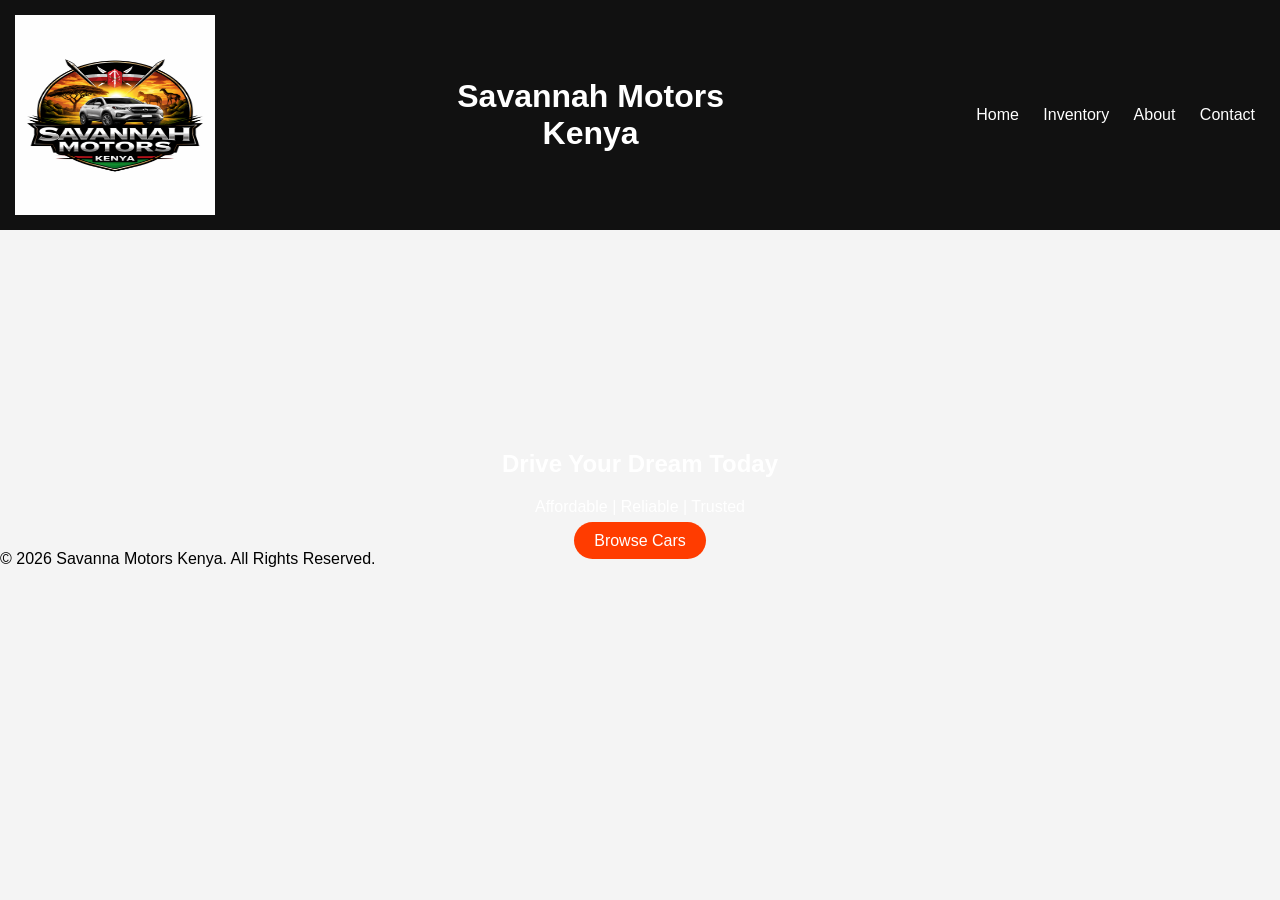
==== index.html @ 527b6ba2 "First commit" ====
<!DOCTYPE html>
<html>

<head>
    <title>AutoDrive Motors</title>
    <link rel="stylesheet" href="style.css">
</head>

<body>

    <header>
        <img src="logo.png" width="200" height="200">
        <h1 style="text-align: center;">Savannah Motors <br>Kenya</h1>
        <nav>
            <a href="index.html">Home</a>
            <a href="inventory.html">Inventory</a>
            <a href="about.html">About</a>
            <a href="contact.html">Contact</a>
        </nav>
    </header>
   
<footer>    <section class="hero">
        <h2>Drive Your Dream Today</h2>
        <p>Affordable | Reliable | Trusted</p>
        <a href="cars.html" class="btn">Browse Cars</a>
    </section>

© 2026 Savanna Motors Kenya. All Rights Reserved.
</footer>
</body>

</html>
---- style.css ----
body {
    margin: 0;
    font-family: Arial, sans-serif;
    background: #f4f4f4;
}

header {
    background: #111;
    color: white;
    padding: 15px;
    display: flex;
    justify-content: space-between;
    align-items: center;  
    text-align: center;
}

nav a {
    color: white;
    margin: 0 10px;
    text-decoration: none;
}

nav a:hover {
    color: #ff3c00;
}

.hero {
    background: url(car1.jpg')
    height: 90vh;
    color: white;
    text-align: center;
    padding-top: 200px;
}

.btn {
    background: #ff3c00;
    padding: 10px 20px;
    color: white;
    text-decoration: none;
    border-radius: 5px;border-radius: 20px;

}

.btn:hover {
    background: rgb(123, 181, 206);
}



.car-card {
    background: white;
    width: 300px;
    padding: 15px;
    border-radius: 8px;
    text-align: center;
}

.car-card img {
    width: 100%;
    border-radius: 8px;
}

.car-card:hover {
    transform: translateY(-5px);
    box-shadow: 0 10px 25px rgba(0,0,0,0.2);
    
}
.purchase-form {
    max-width: 700px;
    margin: 50px auto;
    padding: 30px;
    background: #ffffff;
    border-radius: 12px;
    box-shadow: 0 10px 30px rgba(0,0,0,0.1);
    font-family: Arial, sans-serif;
}

.purchase-form h2 {
    text-align: center;
    margin-bottom: 20px;
}

fieldset {
    border: 1px solid #ddd;
    padding: 20px;
    margin-bottom: 20px;
    border-radius: 8px;
}

legend {
    font-weight: bold;
    padding: 0 10px;
}

label {
    display: block;
    margin-top: 10px;
}

input, select, textarea {
    width: 100%;
    padding: 10px;
    margin-top: 5px;
    border-radius: 6px;
    border: 1px solid #ccc;
}

button {
    width: 100%;
    padding: 12px;
    background: #0d1b2a;
    color: white;
    border: none;
    border-radius: 8px;
    font-size: 16px;
    cursor: pointer;
    transition: 0.3s;
}

button:hover {
    background: #1b263b;
}
.cars{
    display: grid;
    grid-template-columns: 1fr 1fr 1fr;
    row-gap: 50px;
}

.about{
    display: flex;
    flex-direction: row;
    flex-wrap: wrap;
    row-gap: ;
}
.whoweare{
    width: 500px;
    align-items: center;
    text-align: center;
    border-color: black;
    border-width: 2px;
    border-radius: 30px;
    background-color: antiquewhite;
    margin-left: 400px;
    margin-right: 400px;
    margin-top: 20px;
    padding: 10px;
    
}
.whoweare:hover{
     transform: translateY(-5px);
    box-shadow: 0 10px 25px rgba(0,0,0,0.2);
}
.mission{
    background-color: aqua;
    padding-left: 30px;
    padding-right: 20px;
    border-radius: 30px;
    margin-left:20px ;
    margin-right: 50px;
    margin-top: 50px;
    margin-left: 70px;

}
.mission:hover{
     transform: translateY(-5px);
    box-shadow: 0 10px 25px rgba(0,0,0,0.2);
}
.push{
        background-color: aqua;
    padding-left: 30px;
    padding-right: 20px;
    border-radius: 30px;
    margin-left:20px ;
    margin-top: 50px;
    margin-right: 50px;

}

.push:hover{
     transform: translateY(-5px);
    box-shadow: 0 10px 25px rgba(0,0,0,0.2);
}

.offer{
        background-color: aqua;
    padding-left: 30px;
    padding-right: 20px;
    border-radius: 30px;
    margin-left:20px ;
    margin-top: 50px;

}
.offer:hover{
     transform: translateY(-5px);
    box-shadow: 0 10px 25px rgba(0,0,0,0.2);
}
.commitment{
    background-color: #ff3c00;
    border-radius: 30px;
    padding-left: 30px;
    padding-right: 30px;
    width: 500px;
    text-align: center;
    margin-top: 50px;
    margin-left: 370px;
    align-items: center;
    margin-bottom: 50px;
}
.commitment:hover{
     transform: translateY(-5px);
    box-shadow: 0 10px 25px rgba(0,0,0,0.2);
}
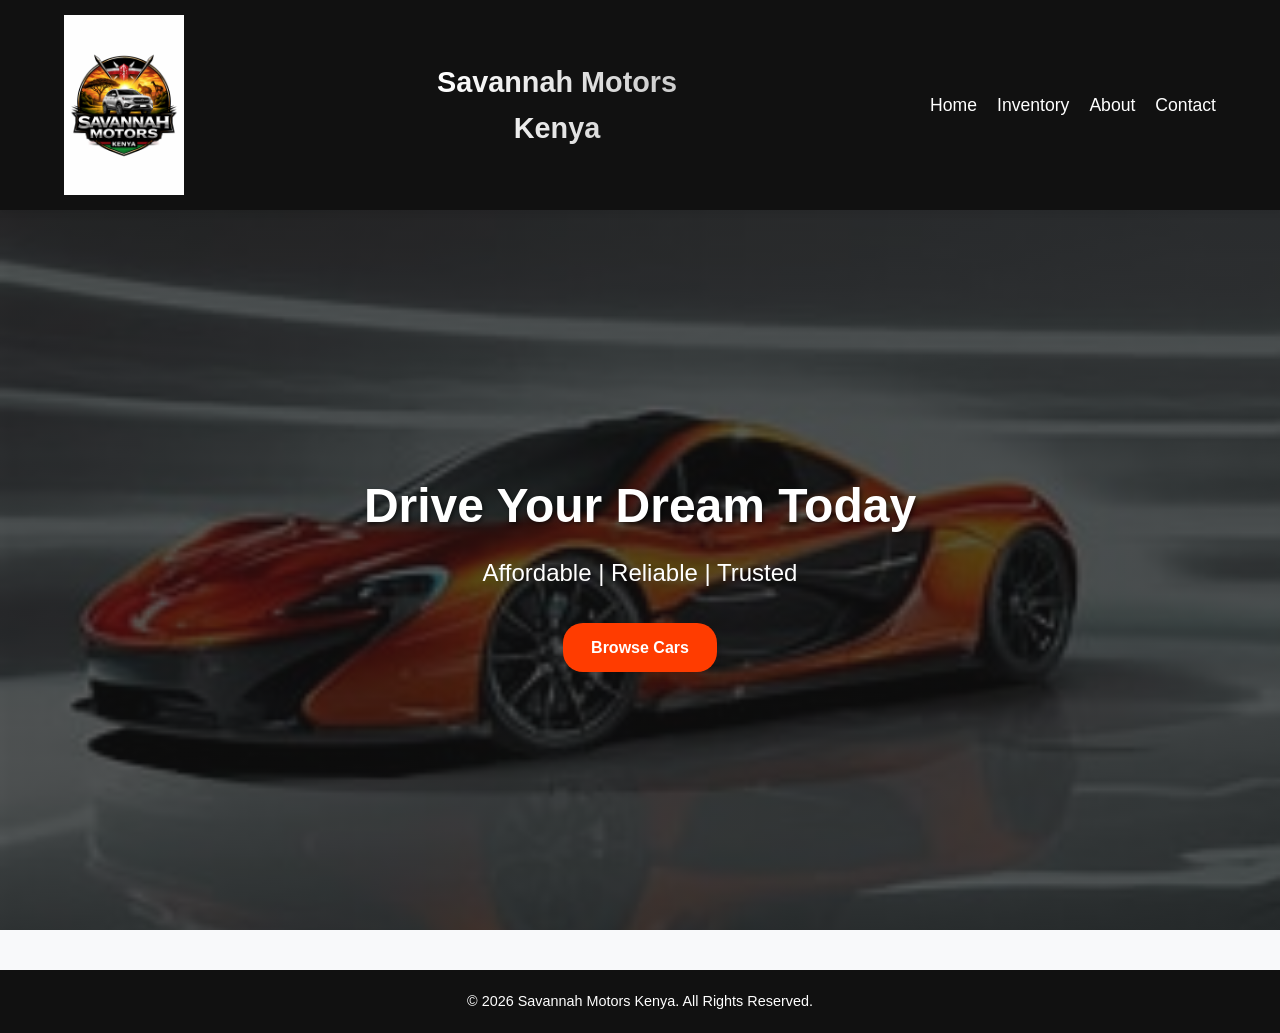
==== commit 8263b1b2: "refactor: modernize styling and unify layout structure across all pages with a consistent design sys" ====
--- a/index.html
+++ b/index.html
@@ -2,6 +2,8 @@
 <html>
 
 <head>
+    <meta charset="UTF-8">
+    <meta name="viewport" content="width=device-width, initial-scale=1.0">
     <title>AutoDrive Motors</title>
     <link rel="stylesheet" href="style.css">
 </head>
@@ -18,15 +20,16 @@
             <a href="contact.html">Contact</a>
         </nav>
     </header>
-   
-<footer>    <section class="hero">
-        <h2>Drive Your Dream Today</h2>
-        <p>Affordable | Reliable | Trusted</p>
-        <a href="cars.html" class="btn">Browse Cars</a>
-    </section>
-
-© 2026 Savanna Motors Kenya. All Rights Reserved.
-</footer>
+    <main>
+        <section class="hero">
+            <h2>Drive Your Dream Today</h2>
+            <p>Affordable | Reliable | Trusted</p>
+            <a href="cars.html" class="btn">Browse Cars</a>
+        </section>
+    </main>
+    <footer>
+        <p>&copy; 2026 Savannah Motors Kenya. All Rights Reserved.</p>
+    </footer>
 </body>
 
 </html>
--- a/style.css
+++ b/style.css
@@ -1,212 +1,590 @@
+/* --- CSS Variables & Design Tokens --- */
+:root {
+    --primary-color: #ff3c00;
+    --primary-hover: #e63600;
+    --secondary-color: #0d1b2a;
+    --secondary-hover: #1b263b;
+    --bg-light: #f8f9fa;
+    --bg-dark: #111111;
+    --text-main: #333333;
+    --text-muted: #666666;
+    --text-light: #ffffff;
+    --font-family: 'Inter', -apple-system, BlinkMacSystemFont, "Segoe UI", Roboto, Arial, sans-serif;
+    --border-radius-sm: 8px;
+    --border-radius-md: 12px;
+    --border-radius-lg: 20px;
+    --transition: 0.3s ease;
+    --shadow-sm: 0 4px 6px rgba(0, 0, 0, 0.05);
+    --shadow-md: 0 10px 25px rgba(0, 0, 0, 0.1);
+    --shadow-lg: 0 15px 35px rgba(0, 0, 0, 0.15);
+}
+
+/* --- Global Reset & Base Styles --- */
+* {
+    box-sizing: border-box;
+    margin: 0;
+    padding: 0;
+}
+
 body {
-    margin: 0;
-    font-family: Arial, sans-serif;
-    background: #f4f4f4;
-}
-
+    font-family: var(--font-family);
+    background-color: var(--bg-light);
+    color: var(--text-main);
+    line-height: 1.6;
+    display: flex;
+    flex-direction: column;
+    min-height: 100vh;
+}
+
+main {
+    flex: 1;
+    padding-bottom: 40px;
+}
+
+img {
+    max-width: 100%;
+    height: auto;
+}
+
+/* --- Header & Navigation --- */
 header {
-    background: #111;
-    color: white;
-    padding: 15px;
+    background-color: var(--bg-dark);
+    color: var(--text-light);
+    padding: 15px 5%;
     display: flex;
     justify-content: space-between;
-    align-items: center;  
-    text-align: center;
+    align-items: center;
+    box-shadow: var(--shadow-sm);
+    position: sticky;
+    top: 0;
+    z-index: 1000;
+    flex-wrap: wrap;
+}
+
+header img {
+    max-width: 120px; /* Scaled down slightly for better look */
+    height: auto;
+}
+
+header h1 {
+    font-size: 1.8rem;
+    margin: 0 15px;
+    background: linear-gradient(90deg, #fff, #ccc);
+    -webkit-background-clip: text;
+    -webkit-text-fill-color: transparent;
+}
+
+nav {
+    display: flex;
+    gap: 20px;
+    flex-wrap: wrap;
+    justify-content: center;
 }
 
 nav a {
-    color: white;
-    margin: 0 10px;
+    color: var(--text-light);
     text-decoration: none;
+    font-weight: 500;
+    font-size: 1.1rem;
+    transition: var(--transition);
+    position: relative;
+}
+
+nav a::after {
+    content: '';
+    position: absolute;
+    width: 0;
+    height: 2px;
+    bottom: -5px;
+    left: 0;
+    background-color: var(--primary-color);
+    transition: var(--transition);
 }
 
 nav a:hover {
-    color: #ff3c00;
-}
-
+    color: var(--primary-color);
+}
+
+nav a:hover::after {
+    width: 100%;
+}
+
+/* --- Footer --- */
+footer {
+    background-color: var(--bg-dark);
+    color: var(--text-light);
+    text-align: center;
+    padding: 20px;
+    margin-top: auto;
+    font-size: 0.9rem;
+}
+
+/* --- Typography & Buttons --- */
+h2 {
+    margin-bottom: 20px;
+    color: var(--secondary-color);
+}
+
+.btn {
+    display: inline-block;
+    background: var(--primary-color);
+    padding: 12px 28px;
+    color: var(--text-light);
+    text-decoration: none;
+    border-radius: var(--border-radius-lg);
+    font-weight: bold;
+    transition: var(--transition);
+    border: none;
+    cursor: pointer;
+    text-align: center;
+    box-shadow: var(--shadow-sm);
+}
+
+.btn:hover {
+    background: var(--primary-hover);
+    transform: translateY(-2px);
+    box-shadow: var(--shadow-md);
+}
+
+/* --- Hero Section --- */
 .hero {
-    background: url(car1.jpg')
-    height: 90vh;
-    color: white;
-    text-align: center;
-    padding-top: 200px;
-}
-
-.btn {
-    background: #ff3c00;
-    padding: 10px 20px;
-    color: white;
-    text-decoration: none;
-    border-radius: 5px;border-radius: 20px;
-
-}
-
-.btn:hover {
-    background: rgb(123, 181, 206);
-}
-
-
+    background: linear-gradient(rgba(17, 17, 17, 0.7), rgba(17, 17, 17, 0.7)), url('car1.jpg') center/cover no-repeat;
+    height: 80vh;
+    display: flex;
+    flex-direction: column;
+    justify-content: center;
+    align-items: center;
+    color: var(--text-light);
+    text-align: center;
+    padding: 20px;
+}
+
+.hero h2 {
+    color: var(--text-light);
+    font-size: 3rem;
+    margin-bottom: 10px;
+    text-shadow: 2px 2px 4px rgba(0,0,0,0.5);
+}
+
+.hero p {
+    font-size: 1.5rem;
+    margin-bottom: 30px;
+    font-weight: 300;
+}
+
+/* --- Car Grid (cars.html) --- */
+.cars {
+    display: grid;
+    grid-template-columns: repeat(auto-fit, minmax(280px, 1fr));
+    gap: 30px;
+    padding: 40px 5%;
+    max-width: 1400px;
+    margin: 0 auto;
+}
 
 .car-card {
-    background: white;
-    width: 300px;
+    background: var(--text-light);
     padding: 15px;
-    border-radius: 8px;
-    text-align: center;
+    border-radius: var(--border-radius-md);
+    text-align: center;
+    box-shadow: var(--shadow-sm);
+    transition: var(--transition);
+    display: flex;
+    flex-direction: column;
+    justify-content: center;
 }
 
 .car-card img {
     width: 100%;
-    border-radius: 8px;
+    height: 200px; /* Fixed height for uniformity */
+    object-fit: cover;
+    border-radius: var(--border-radius-sm);
+    margin-bottom: 15px;
 }
 
 .car-card:hover {
-    transform: translateY(-5px);
-    box-shadow: 0 10px 25px rgba(0,0,0,0.2);
-    
-}
+    transform: translateY(-8px);
+    box-shadow: var(--shadow-lg);
+}
+
+/* --- Purchase Form --- */
 .purchase-form {
-    max-width: 700px;
-    margin: 50px auto;
-    padding: 30px;
-    background: #ffffff;
-    border-radius: 12px;
-    box-shadow: 0 10px 30px rgba(0,0,0,0.1);
-    font-family: Arial, sans-serif;
+    max-width: 800px;
+    margin: 40px auto;
+    padding: 40px;
+    background: var(--text-light);
+    border-radius: var(--border-radius-md);
+    box-shadow: var(--shadow-md);
 }
 
 .purchase-form h2 {
     text-align: center;
-    margin-bottom: 20px;
+    margin-bottom: 30px;
+    font-size: 2rem;
 }
 
 fieldset {
-    border: 1px solid #ddd;
-    padding: 20px;
-    margin-bottom: 20px;
-    border-radius: 8px;
+    border: 1px solid #e0e0e0;
+    padding: 25px;
+    margin-bottom: 25px;
+    border-radius: var(--border-radius-sm);
+    background-color: #fafafa;
 }
 
 legend {
     font-weight: bold;
-    padding: 0 10px;
+    padding: 0 15px;
+    background: var(--text-light);
+    color: var(--primary-color);
+    border-radius: 4px;
+    border: 1px solid #e0e0e0;
 }
 
 label {
     display: block;
+    margin-top: 15px;
+    font-weight: 500;
+    color: var(--secondary-color);
+}
+
+input[type="text"], input[type="tel"], input[type="email"], input[type="number"], select, textarea {
+    width: 100%;
+    padding: 12px 15px;
+    margin-top: 8px;
+    border-radius: var(--border-radius-sm);
+    border: 1px solid #ccc;
+    font-family: var(--font-family);
+    transition: border-color var(--transition);
+}
+
+input:focus, select:focus, textarea:focus {
+    outline: none;
+    border-color: var(--primary-color);
+    box-shadow: 0 0 0 2px rgba(255, 60, 0, 0.1);
+}
+
+.purchase-form button {
+    width: 100%;
+    padding: 15px;
+    background: var(--secondary-color);
+    color: var(--text-light);
+    border: none;
+    border-radius: var(--border-radius-sm);
+    font-size: 1.1rem;
+    font-weight: bold;
+    cursor: pointer;
+    transition: var(--transition);
     margin-top: 10px;
 }
 
-input, select, textarea {
+.purchase-form button:hover {
+    background: var(--secondary-hover);
+    transform: translateY(-2px);
+    box-shadow: var(--shadow-md);
+}
+
+/* --- About Page --- */
+.about {
+    max-width: 1200px;
+    margin: 40px auto;
+    padding: 0 5%;
+    display: grid;
+    grid-template-columns: 1fr 1fr;
+    gap: 30px;
+    align-items: start;
+}
+
+.about > div {
+    padding: 30px;
+    border-radius: var(--border-radius-lg);
+    box-shadow: var(--shadow-md);
+    transition: var(--transition);
+    color: var(--text-main);
+    display: flex;
+    flex-direction: column;
+    justify-content: center;
+}
+
+.about > div:hover {
+    transform: translateY(-5px);
+    box-shadow: var(--shadow-lg);
+}
+
+.about h2 {
+    margin-bottom: 15px;
+}
+
+/* About Specific Cards */
+.whoweare {
+    grid-column: 1 / -1; /* spans full width */
+    background: linear-gradient(135deg, #fdfbfb 0%, #ebedee 100%);
+    text-align: center;
+    border: 2px solid #eaeaea;
+}
+
+.mission {
+    background: linear-gradient(135deg, #e0c3fc 0%, #8ec5fc 100%);
+}
+
+.push {
+    background: linear-gradient(135deg, #f6d365 0%, #fda085 100%);
+}
+
+.offer {
+    background: linear-gradient(135deg, #84fab0 0%, #8fd3f4 100%);
+}
+
+.commitment {
+    grid-column: 1 / -1;
+    background: var(--primary-color);
+    color: var(--text-light);
+    text-align: center;
+}
+
+.commitment h2 {
+    color: var(--text-light);
+}
+
+.about ul {
+    list-style-position: inside;
+    margin-left: 10px;
+    margin-bottom: 15px;
+}
+
+.about li {
+    margin-bottom: 5px;
+}
+
+/* --- Inventory Page --- */
+.title {
+    text-align: center;
+    margin: 40px 0 20px;
+    font-size: 2.5rem;
+}
+
+.buy {
+    text-align: right;
+    margin: 20px 5%;
+}
+
+.buy button {
+    background: var(--primary-color);
+    color: white;
+    padding: 10px 20px;
+    border: none;
+    border-radius: var(--border-radius-sm);
+    font-weight: bold;
+    cursor: pointer;
+    transition: var(--transition);
+}
+
+.buy button:hover {
+    background: var(--primary-hover);
+    transform: translateY(-2px);
+}
+
+.table-container {
+    overflow-x: auto;
+    margin: 0 5%;
+    background: var(--text-light);
+    border-radius: var(--border-radius-md);
+    box-shadow: var(--shadow-md);
+}
+
+table {
     width: 100%;
-    padding: 10px;
-    margin-top: 5px;
-    border-radius: 6px;
-    border: 1px solid #ccc;
-}
-
-button {
-    width: 100%;
-    padding: 12px;
-    background: #0d1b2a;
-    color: white;
-    border: none;
-    border-radius: 8px;
-    font-size: 16px;
-    cursor: pointer;
-    transition: 0.3s;
-}
-
-button:hover {
-    background: #1b263b;
-}
-.cars{
-    display: grid;
-    grid-template-columns: 1fr 1fr 1fr;
-    row-gap: 50px;
-}
-
-.about{
-    display: flex;
-    flex-direction: row;
-    flex-wrap: wrap;
-    row-gap: ;
-}
-.whoweare{
-    width: 500px;
-    align-items: center;
-    text-align: center;
-    border-color: black;
-    border-width: 2px;
-    border-radius: 30px;
-    background-color: antiquewhite;
-    margin-left: 400px;
-    margin-right: 400px;
-    margin-top: 20px;
-    padding: 10px;
-    
-}
-.whoweare:hover{
-     transform: translateY(-5px);
-    box-shadow: 0 10px 25px rgba(0,0,0,0.2);
-}
-.mission{
-    background-color: aqua;
-    padding-left: 30px;
-    padding-right: 20px;
-    border-radius: 30px;
-    margin-left:20px ;
-    margin-right: 50px;
-    margin-top: 50px;
-    margin-left: 70px;
-
-}
-.mission:hover{
-     transform: translateY(-5px);
-    box-shadow: 0 10px 25px rgba(0,0,0,0.2);
-}
-.push{
-        background-color: aqua;
-    padding-left: 30px;
-    padding-right: 20px;
-    border-radius: 30px;
-    margin-left:20px ;
-    margin-top: 50px;
-    margin-right: 50px;
-
-}
-
-.push:hover{
-     transform: translateY(-5px);
-    box-shadow: 0 10px 25px rgba(0,0,0,0.2);
-}
-
-.offer{
-        background-color: aqua;
-    padding-left: 30px;
-    padding-right: 20px;
-    border-radius: 30px;
-    margin-left:20px ;
-    margin-top: 50px;
-
-}
-.offer:hover{
-     transform: translateY(-5px);
-    box-shadow: 0 10px 25px rgba(0,0,0,0.2);
-}
-.commitment{
-    background-color: #ff3c00;
-    border-radius: 30px;
-    padding-left: 30px;
-    padding-right: 30px;
-    width: 500px;
-    text-align: center;
-    margin-top: 50px;
-    margin-left: 370px;
-    align-items: center;
-    margin-bottom: 50px;
-}
-.commitment:hover{
-     transform: translateY(-5px);
-    box-shadow: 0 10px 25px rgba(0,0,0,0.2);
+    border-collapse: collapse;
+    min-width: 800px; /* Ensures table doesn't squish too much on mobile */
+}
+
+thead {
+    background: var(--secondary-color);
+    color: var(--text-light);
+}
+
+th, td {
+    padding: 15px 20px;
+    text-align: left;
+    border-bottom: 1px solid #eee;
+}
+
+th {
+    font-weight: 600;
+    text-transform: uppercase;
+    font-size: 0.9rem;
+    letter-spacing: 0.5px;
+}
+
+tbody tr {
+    transition: var(--transition);
+}
+
+tbody tr:nth-child(even) {
+    background: #fcfcfc;
+}
+
+tbody tr:hover {
+    background: #f0f7ff;
+}
+
+/* --- Media Queries (Responsiveness) --- */
+
+/* Tablets and medium screens */
+@media (max-width: 992px) {
+    .about {
+        grid-template-columns: 1fr;
+        padding: 0 20px;
+    }
+    
+    .hero h2 {
+        font-size: 2.5rem;
+    }
+
+    .hero p {
+        font-size: 1.3rem;
+    }
+
+    .cars {
+        gap: 20px;
+        padding: 30px 20px;
+    }
+}
+
+/* Mobile Devices */
+@media (max-width: 768px) {
+    header {
+        flex-direction: column;
+        gap: 15px;
+        padding: 20px 5%;
+        text-align: center;
+    }
+
+    header h1 {
+        font-size: 1.5rem;
+        margin-top: 10px;
+    }
+
+    nav {
+        width: 100%;
+        justify-content: center;
+        gap: 15px;
+    }
+
+    .hero {
+        height: 60vh;
+        padding: 20px 10px;
+    }
+
+    .hero h2 {
+        font-size: 2rem;
+    }
+
+    .hero p {
+        font-size: 1.1rem;
+        margin-bottom: 20px;
+    }
+
+    .btn {
+        padding: 10px 20px;
+        font-size: 0.95rem;
+    }
+
+    .purchase-form {
+        margin: 20px 15px;
+        padding: 25px 15px;
+    }
+    
+    .purchase-form h2 {
+        font-size: 1.6rem;
+        margin-bottom: 20px;
+    }
+
+    fieldset {
+        padding: 15px 10px;
+        margin-bottom: 15px;
+    }
+
+    .title {
+        font-size: 1.8rem;
+        margin: 30px 0 15px;
+    }
+
+    .buy {
+        text-align: center;
+        margin-bottom: 20px;
+    }
+
+    th, td {
+        padding: 10px 12px;
+        font-size: 0.85rem;
+    }
+
+    .car-card img {
+        height: 180px;
+    }
+    
+    .about > div {
+        padding: 20px 15px;
+    }
+}
+
+/* Small Mobile Devices */
+@media (max-width: 480px) {
+    header img {
+        max-width: 100px;
+    }
+
+    header h1 {
+        font-size: 1.3rem;
+    }
+
+    nav {
+        flex-direction: column;
+        align-items: center;
+        gap: 12px;
+    }
+
+    nav a {
+        font-size: 1rem;
+        padding: 5px 0;
+    }
+    
+    .hero {
+        height: 50vh;
+    }
+
+    .hero h2 {
+        font-size: 1.6rem;
+    }
+    
+    .hero p {
+        font-size: 1rem;
+    }
+
+    .cars {
+        grid-template-columns: 1fr;
+        padding: 20px 15px;
+    }
+
+    .car-card img {
+        height: 220px; /* Make it taller since it takes full width */
+    }
+
+    .title {
+        font-size: 1.5rem;
+    }
+    
+    .purchase-form {
+        padding: 20px 10px;
+    }
+
+    .purchase-form button {
+        padding: 12px;
+        font-size: 1rem;
+    }
+    
+    footer {
+        padding: 15px 10px;
+        font-size: 0.8rem;
+    }
 }
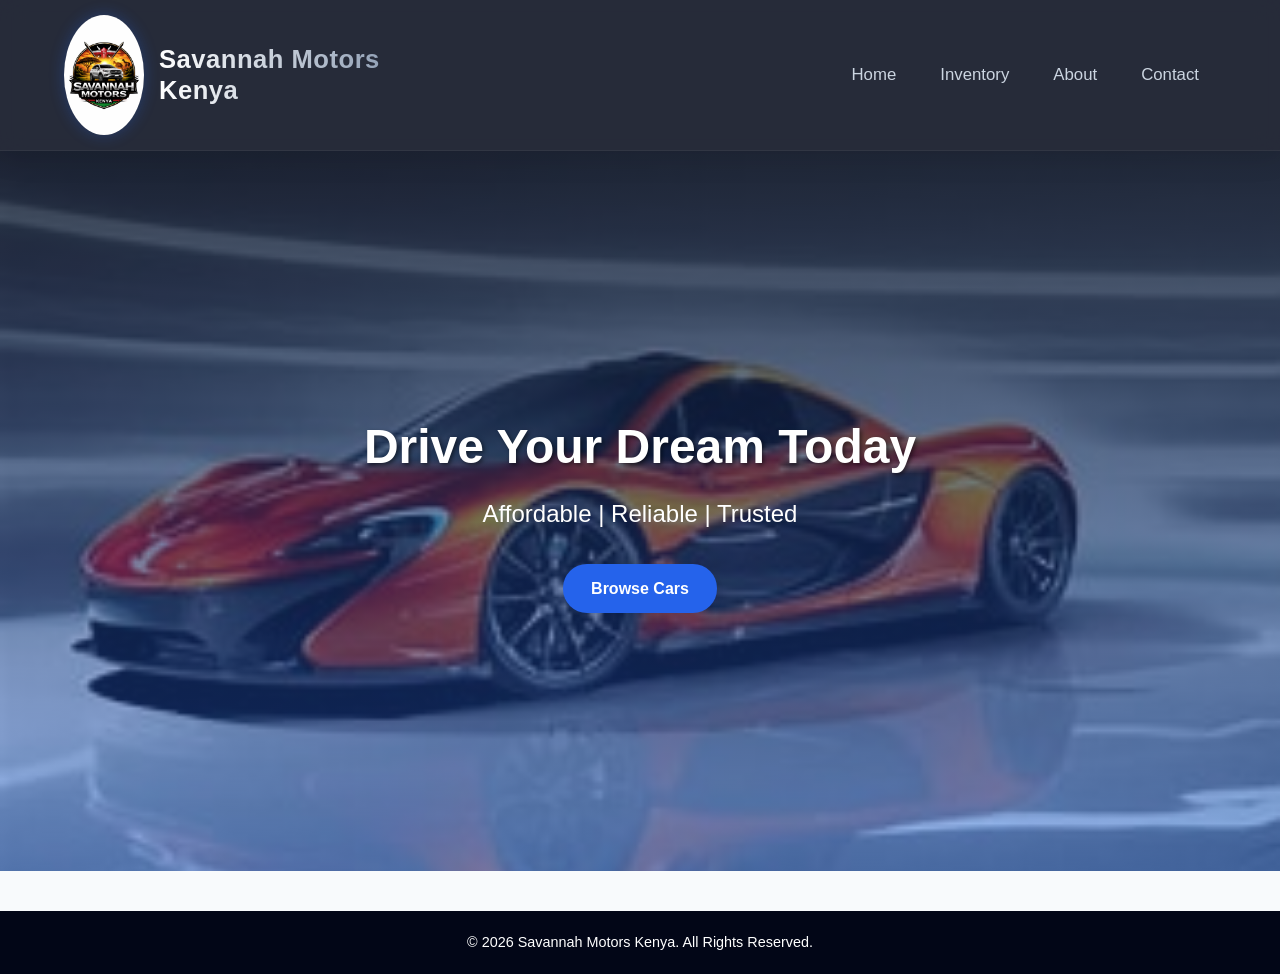
==== commit 495fc2fa: "refactor: modernize UI with redesigned glassmorphism navigation, updated color palette, and consiste" ====
--- a/index.html
+++ b/index.html
@@ -11,8 +11,8 @@
 <body>
 
     <header>
-        <img src="logo.png" width="200" height="200">
-        <h1 style="text-align: center;">Savannah Motors <br>Kenya</h1>
+        <img src="logo.png" width="200" height="200" alt="Savannah Motors Logo">
+        <h1>Savannah Motors <br>Kenya</h1>
         <nav>
             <a href="index.html">Home</a>
             <a href="inventory.html">Inventory</a>
--- a/style.css
+++ b/style.css
@@ -1,22 +1,23 @@
 /* --- CSS Variables & Design Tokens --- */
 :root {
-    --primary-color: #ff3c00;
-    --primary-hover: #e63600;
-    --secondary-color: #0d1b2a;
-    --secondary-hover: #1b263b;
-    --bg-light: #f8f9fa;
-    --bg-dark: #111111;
-    --text-main: #333333;
-    --text-muted: #666666;
+    --primary-color: #2563eb; /* Vibrant royal blue */
+    --primary-hover: #1d4ed8;
+    --secondary-color: #0f172a; /* Sleek midnight blue/charcoal */
+    --secondary-hover: #1e293b;
+    --accent-color: #38bdf8; /* Bright sky blue for accents */
+    --bg-light: #f8fafc; /* Very soft, cool white */
+    --bg-dark: #020617; /* Deepest blue/black */
+    --text-main: #0f172a;
+    --text-muted: #64748b;
     --text-light: #ffffff;
-    --font-family: 'Inter', -apple-system, BlinkMacSystemFont, "Segoe UI", Roboto, Arial, sans-serif;
-    --border-radius-sm: 8px;
-    --border-radius-md: 12px;
-    --border-radius-lg: 20px;
-    --transition: 0.3s ease;
-    --shadow-sm: 0 4px 6px rgba(0, 0, 0, 0.05);
-    --shadow-md: 0 10px 25px rgba(0, 0, 0, 0.1);
-    --shadow-lg: 0 15px 35px rgba(0, 0, 0, 0.15);
+    --font-family: 'Outfit', 'Inter', -apple-system, BlinkMacSystemFont, "Segoe UI", Roboto, sans-serif;
+    --border-radius-sm: 10px;
+    --border-radius-md: 16px;
+    --border-radius-lg: 24px;
+    --transition: 0.4s cubic-bezier(0.16, 1, 0.3, 1);
+    --shadow-sm: 0 4px 10px rgba(0, 0, 0, 0.05);
+    --shadow-md: 0 10px 30px rgba(37, 99, 235, 0.1);
+    --shadow-lg: 0 20px 40px rgba(37, 99, 235, 0.15);
 }
 
 /* --- Global Reset & Base Styles --- */
@@ -48,65 +49,63 @@
 
 /* --- Header & Navigation --- */
 header {
-    background-color: var(--bg-dark);
+    background-color: rgba(2, 6, 23, 0.85); /* Translucent dark background */
+    backdrop-filter: blur(12px); /* Premium glassmorphism effect */
+    -webkit-backdrop-filter: blur(12px);
     color: var(--text-light);
     padding: 15px 5%;
     display: flex;
-    justify-content: space-between;
     align-items: center;
-    box-shadow: var(--shadow-sm);
+    box-shadow: 0 4px 30px rgba(0, 0, 0, 0.1);
     position: sticky;
     top: 0;
     z-index: 1000;
-    flex-wrap: wrap;
+    border-bottom: 1px solid rgba(255, 255, 255, 0.05);
 }
 
 header img {
-    max-width: 120px; /* Scaled down slightly for better look */
+    max-width: 80px; /* More appropriate size for a sleek navbar */
     height: auto;
+    margin-right: 15px;
+    border-radius: 50%; /* Optional: if logo looks good rounded */
+    box-shadow: 0 0 15px rgba(37, 99, 235, 0.3);
 }
 
 header h1 {
-    font-size: 1.8rem;
-    margin: 0 15px;
-    background: linear-gradient(90deg, #fff, #ccc);
+    font-size: 1.6rem;
+    margin: 0;
+    line-height: 1.2;
+    text-align: left !important; /* Overrides inline style */
+    background: linear-gradient(90deg, #ffffff, #94a3b8);
     -webkit-background-clip: text;
     -webkit-text-fill-color: transparent;
+    letter-spacing: 0.5px;
 }
 
 nav {
+    margin-left: auto; /* Pushes navigation to the far right */
     display: flex;
-    gap: 20px;
-    flex-wrap: wrap;
-    justify-content: center;
+    gap: 10px;
+    align-items: center;
 }
 
 nav a {
-    color: var(--text-light);
+    color: #cbd5e1;
     text-decoration: none;
     font-weight: 500;
-    font-size: 1.1rem;
-    transition: var(--transition);
-    position: relative;
-}
-
-nav a::after {
-    content: '';
-    position: absolute;
-    width: 0;
-    height: 2px;
-    bottom: -5px;
-    left: 0;
-    background-color: var(--primary-color);
-    transition: var(--transition);
+    font-size: 1.05rem;
+    padding: 8px 16px;
+    border-radius: 20px;
+    transition: all 0.3s ease;
+    border: 1px solid transparent;
 }
 
 nav a:hover {
-    color: var(--primary-color);
-}
-
-nav a:hover::after {
-    width: 100%;
+    color: #ffffff;
+    background-color: rgba(37, 99, 235, 0.2);
+    border: 1px solid rgba(37, 99, 235, 0.5);
+    box-shadow: 0 0 10px rgba(37, 99, 235, 0.2);
+    transform: translateY(-2px);
 }
 
 /* --- Footer --- */
@@ -142,13 +141,13 @@
 
 .btn:hover {
     background: var(--primary-hover);
-    transform: translateY(-2px);
-    box-shadow: var(--shadow-md);
+    transform: translateY(-3px);
+    box-shadow: 0 10px 25px rgba(37, 99, 235, 0.4); /* Glowing blue shadow */
 }
 
 /* --- Hero Section --- */
 .hero {
-    background: linear-gradient(rgba(17, 17, 17, 0.7), rgba(17, 17, 17, 0.7)), url('car1.jpg') center/cover no-repeat;
+    background: linear-gradient(rgba(15, 23, 42, 0.8), rgba(37, 99, 235, 0.4)), url('car1.jpg') center/cover no-repeat;
     height: 80vh;
     display: flex;
     flex-direction: column;
@@ -289,9 +288,9 @@
     margin: 40px auto;
     padding: 0 5%;
     display: grid;
-    grid-template-columns: 1fr 1fr;
+    grid-template-columns: repeat(3, 1fr);
     gap: 30px;
-    align-items: start;
+    align-items: stretch;
 }
 
 .about > div {
@@ -316,33 +315,51 @@
 
 /* About Specific Cards */
 .whoweare {
-    grid-column: 1 / -1; /* spans full width */
+    grid-column: 1 / -1;
     background: linear-gradient(135deg, #fdfbfb 0%, #ebedee 100%);
     text-align: center;
     border: 2px solid #eaeaea;
+    color: var(--text-main);
 }
 
 .mission {
     background: linear-gradient(135deg, #e0c3fc 0%, #8ec5fc 100%);
+    color: #1a1a1a;
+}
+
+.mission h2 {
+    color: #111;
 }
 
 .push {
     background: linear-gradient(135deg, #f6d365 0%, #fda085 100%);
+    color: #1a1a1a;
+}
+
+.push h2 {
+    color: #111;
 }
 
 .offer {
     background: linear-gradient(135deg, #84fab0 0%, #8fd3f4 100%);
+    color: #1a1a1a;
+    border: none;
+}
+
+.offer h2 {
+    color: #111;
 }
 
 .commitment {
     grid-column: 1 / -1;
-    background: var(--primary-color);
-    color: var(--text-light);
-    text-align: center;
+    background: linear-gradient(135deg, #ff4b1f 0%, #ff9068 100%); /* Vibrant fiery orange/red */
+    color: white;
+    text-align: center;
+    border: none;
 }
 
 .commitment h2 {
-    color: var(--text-light);
+    color: white;
 }
 
 .about ul {
@@ -454,20 +471,32 @@
 @media (max-width: 768px) {
     header {
         flex-direction: column;
+        padding: 15px 5%;
+        text-align: center;
         gap: 15px;
-        padding: 20px 5%;
-        text-align: center;
+    }
+    
+    header img {
+        margin-right: 0;
+        margin-bottom: 5px;
     }
 
     header h1 {
-        font-size: 1.5rem;
-        margin-top: 10px;
+        text-align: center !important;
+        font-size: 1.6rem;
     }
 
     nav {
+        margin-left: 0;
         width: 100%;
         justify-content: center;
-        gap: 15px;
+        gap: 8px;
+        flex-wrap: wrap;
+    }
+    
+    nav a {
+        font-size: 0.95rem;
+        padding: 6px 12px;
     }
 
     .hero {
@@ -530,23 +559,26 @@
 
 /* Small Mobile Devices */
 @media (max-width: 480px) {
+    header {
+        padding: 15px 10px;
+    }
+    
     header img {
-        max-width: 100px;
+        max-width: 70px;
     }
 
     header h1 {
-        font-size: 1.3rem;
+        font-size: 1.4rem;
     }
 
     nav {
-        flex-direction: column;
-        align-items: center;
-        gap: 12px;
+        gap: 6px;
     }
 
     nav a {
-        font-size: 1rem;
-        padding: 5px 0;
+        font-size: 0.9rem;
+        padding: 5px 10px;
+        border-radius: 12px;
     }
     
     .hero {
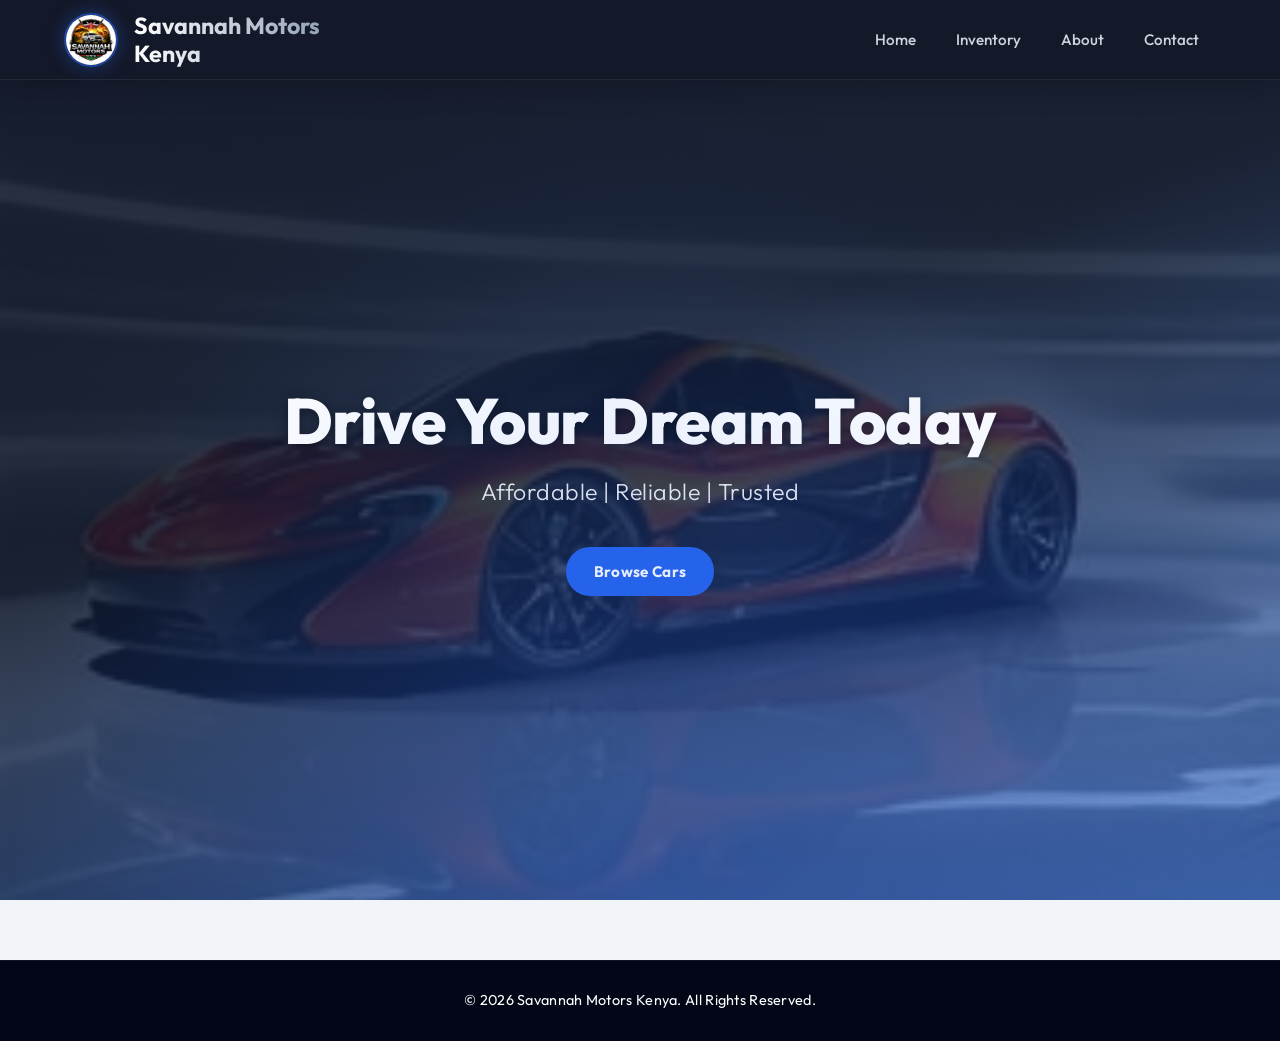
==== commit 6a298923: "refactor: modernize styling with updated CSS variables, glassmorphism, and responsive design updates" ====
--- a/index.html
+++ b/index.html
@@ -1,10 +1,13 @@
 <!DOCTYPE html>
-<html>
+<html lang="en">
 
 <head>
     <meta charset="UTF-8">
     <meta name="viewport" content="width=device-width, initial-scale=1.0">
-    <title>AutoDrive Motors</title>
+    <title>Savannah Motors</title>
+    <link rel="preconnect" href="https://fonts.googleapis.com">
+    <link rel="preconnect" href="https://fonts.gstatic.com" crossorigin>
+    <link rel="stylesheet" href="https://fonts.googleapis.com/css2?family=Outfit:wght@300;400;500;600;700;800&display=swap">
     <link rel="stylesheet" href="style.css">
 </head>
 
--- a/style.css
+++ b/style.css
@@ -1,622 +1,796 @@
-/* --- CSS Variables & Design Tokens --- */
+/* ============================================
+   CSS VARIABLES & DESIGN TOKENS
+   ============================================ */
 :root {
-    --primary-color: #2563eb; /* Vibrant royal blue */
-    --primary-hover: #1d4ed8;
-    --secondary-color: #0f172a; /* Sleek midnight blue/charcoal */
-    --secondary-hover: #1e293b;
-    --accent-color: #38bdf8; /* Bright sky blue for accents */
-    --bg-light: #f8fafc; /* Very soft, cool white */
-    --bg-dark: #020617; /* Deepest blue/black */
-    --text-main: #0f172a;
-    --text-muted: #64748b;
-    --text-light: #ffffff;
-    --font-family: 'Outfit', 'Inter', -apple-system, BlinkMacSystemFont, "Segoe UI", Roboto, sans-serif;
-    --border-radius-sm: 10px;
-    --border-radius-md: 16px;
-    --border-radius-lg: 24px;
-    --transition: 0.4s cubic-bezier(0.16, 1, 0.3, 1);
-    --shadow-sm: 0 4px 10px rgba(0, 0, 0, 0.05);
-    --shadow-md: 0 10px 30px rgba(37, 99, 235, 0.1);
-    --shadow-lg: 0 20px 40px rgba(37, 99, 235, 0.15);
-}
-
-/* --- Global Reset & Base Styles --- */
-* {
-    box-sizing: border-box;
-    margin: 0;
-    padding: 0;
-}
+    --primary:        #2563eb;
+    --primary-hover:  #1d4ed8;
+    --primary-glow:   rgba(37, 99, 235, 0.35);
+    --secondary:      #0f172a;
+    --secondary-hover:#1e293b;
+    --accent:         #38bdf8;
+    --accent-warm:    #f59e0b;
+    --bg-light:       #f1f5f9;
+    --bg-dark:        #020617;
+    --bg-card:        #ffffff;
+    --text-main:      #0f172a;
+    --text-muted:     #64748b;
+    --text-light:     #ffffff;
+    --font:           'Outfit', 'Inter', -apple-system, BlinkMacSystemFont, 'Segoe UI', sans-serif;
+    --radius-sm:      10px;
+    --radius-md:      16px;
+    --radius-lg:      24px;
+    --radius-xl:      36px;
+    --ease:           0.4s cubic-bezier(0.16, 1, 0.3, 1);
+    --shadow-sm:      0 4px 12px rgba(0,0,0,0.06);
+    --shadow-md:      0 10px 30px rgba(37,99,235,0.12);
+    --shadow-lg:      0 24px 48px rgba(37,99,235,0.18);
+    --header-h:       80px;
+}
+
+/* ============================================
+   RESET & BASE
+   ============================================ */
+*, *::before, *::after { box-sizing: border-box; margin: 0; padding: 0; }
+
+html { scroll-behavior: smooth; }
 
 body {
-    font-family: var(--font-family);
-    background-color: var(--bg-light);
+    font-family: var(--font);
+    background: var(--bg-light);
     color: var(--text-main);
-    line-height: 1.6;
+    line-height: 1.65;
     display: flex;
     flex-direction: column;
     min-height: 100vh;
 }
 
-main {
-    flex: 1;
-    padding-bottom: 40px;
-}
-
-img {
-    max-width: 100%;
-    height: auto;
-}
-
-/* --- Header & Navigation --- */
+img { max-width: 100%; height: auto; display: block; }
+
+main { flex: 1; padding-bottom: 60px; }
+
+/* ============================================
+   GOOGLE FONTS IMPORT
+   ============================================ */
+@import url('https://fonts.googleapis.com/css2?family=Outfit:wght@300;400;500;600;700;800&display=swap');
+
+/* ============================================
+   HEADER & NAVIGATION
+   ============================================ */
 header {
-    background-color: rgba(2, 6, 23, 0.85); /* Translucent dark background */
-    backdrop-filter: blur(12px); /* Premium glassmorphism effect */
-    -webkit-backdrop-filter: blur(12px);
+    background: rgba(2, 6, 23, 0.92);
+    backdrop-filter: blur(16px);
+    -webkit-backdrop-filter: blur(16px);
     color: var(--text-light);
-    padding: 15px 5%;
+    padding: 0 5%;
+    height: var(--header-h);
     display: flex;
     align-items: center;
-    box-shadow: 0 4px 30px rgba(0, 0, 0, 0.1);
+    gap: 16px;
     position: sticky;
     top: 0;
     z-index: 1000;
-    border-bottom: 1px solid rgba(255, 255, 255, 0.05);
+    border-bottom: 1px solid rgba(255,255,255,0.07);
+    box-shadow: 0 4px 30px rgba(0,0,0,0.25);
 }
 
 header img {
-    max-width: 80px; /* More appropriate size for a sleek navbar */
-    height: auto;
-    margin-right: 15px;
-    border-radius: 50%; /* Optional: if logo looks good rounded */
-    box-shadow: 0 0 15px rgba(37, 99, 235, 0.3);
+    width: 54px;
+    height: 54px;
+    object-fit: cover;
+    border-radius: 50%;
+    border: 2px solid rgba(37,99,235,0.6);
+    box-shadow: 0 0 18px var(--primary-glow);
+    flex-shrink: 0;
 }
 
 header h1 {
-    font-size: 1.6rem;
-    margin: 0;
+    font-size: 1.45rem;
+    font-weight: 700;
     line-height: 1.2;
-    text-align: left !important; /* Overrides inline style */
-    background: linear-gradient(90deg, #ffffff, #94a3b8);
+    background: linear-gradient(90deg, #fff 0%, #94a3b8 100%);
     -webkit-background-clip: text;
     -webkit-text-fill-color: transparent;
-    letter-spacing: 0.5px;
+    background-clip: text;
+    white-space: nowrap;
+}
+
+/* Hamburger toggle (hidden by default) */
+.nav-toggle {
+    display: none;
+    flex-direction: column;
+    gap: 5px;
+    background: none;
+    border: none;
+    cursor: pointer;
+    padding: 6px;
+    margin-left: auto;
+}
+.nav-toggle span {
+    display: block;
+    width: 26px;
+    height: 2.5px;
+    background: #fff;
+    border-radius: 2px;
+    transition: var(--ease);
 }
 
 nav {
-    margin-left: auto; /* Pushes navigation to the far right */
-    display: flex;
-    gap: 10px;
+    margin-left: auto;
+    display: flex;
     align-items: center;
+    gap: 6px;
 }
 
 nav a {
     color: #cbd5e1;
     text-decoration: none;
     font-weight: 500;
-    font-size: 1.05rem;
+    font-size: 0.95rem;
     padding: 8px 16px;
     border-radius: 20px;
     transition: all 0.3s ease;
     border: 1px solid transparent;
-}
-
-nav a:hover {
-    color: #ffffff;
-    background-color: rgba(37, 99, 235, 0.2);
-    border: 1px solid rgba(37, 99, 235, 0.5);
-    box-shadow: 0 0 10px rgba(37, 99, 235, 0.2);
+    white-space: nowrap;
+}
+
+nav a:hover, nav a.active {
+    color: #fff;
+    background: rgba(37,99,235,0.22);
+    border-color: rgba(37,99,235,0.5);
+    box-shadow: 0 0 12px var(--primary-glow);
     transform: translateY(-2px);
 }
 
-/* --- Footer --- */
+/* ============================================
+   FOOTER
+   ============================================ */
 footer {
-    background-color: var(--bg-dark);
+    background: var(--bg-dark);
     color: var(--text-light);
     text-align: center;
-    padding: 20px;
-    margin-top: auto;
+    padding: 28px 20px;
     font-size: 0.9rem;
-}
-
-/* --- Typography & Buttons --- */
-h2 {
-    margin-bottom: 20px;
-    color: var(--secondary-color);
-}
+    letter-spacing: 0.3px;
+    border-top: 1px solid rgba(255,255,255,0.05);
+}
+
+/* ============================================
+   TYPOGRAPHY & BUTTONS
+   ============================================ */
+h2 { margin-bottom: 20px; color: var(--secondary); }
 
 .btn {
     display: inline-block;
-    background: var(--primary-color);
+    background: var(--primary);
     padding: 12px 28px;
     color: var(--text-light);
     text-decoration: none;
-    border-radius: var(--border-radius-lg);
-    font-weight: bold;
-    transition: var(--transition);
+    border-radius: var(--radius-lg);
+    font-weight: 700;
+    font-size: 0.95rem;
+    transition: var(--ease);
     border: none;
     cursor: pointer;
     text-align: center;
     box-shadow: var(--shadow-sm);
+    letter-spacing: 0.3px;
 }
 
 .btn:hover {
     background: var(--primary-hover);
     transform: translateY(-3px);
-    box-shadow: 0 10px 25px rgba(37, 99, 235, 0.4); /* Glowing blue shadow */
-}
-
-/* --- Hero Section --- */
+    box-shadow: 0 12px 28px var(--primary-glow);
+}
+
+/* ============================================
+   HERO SECTION (index.html)
+   ============================================ */
 .hero {
-    background: linear-gradient(rgba(15, 23, 42, 0.8), rgba(37, 99, 235, 0.4)), url('car1.jpg') center/cover no-repeat;
-    height: 80vh;
+    background:
+        linear-gradient(160deg, rgba(15,23,42,0.88) 40%, rgba(37,99,235,0.5) 100%),
+        url('car1.jpg') center / cover no-repeat;
+    min-height: calc(100vh - var(--header-h));
     display: flex;
     flex-direction: column;
     justify-content: center;
     align-items: center;
     color: var(--text-light);
     text-align: center;
-    padding: 20px;
+    padding: 40px 5%;
+    position: relative;
+    overflow: hidden;
+}
+
+.hero::after {
+    content: '';
+    position: absolute;
+    inset: 0;
+    background: radial-gradient(ellipse at center bottom, rgba(37,99,235,0.2) 0%, transparent 70%);
+    pointer-events: none;
 }
 
 .hero h2 {
     color: var(--text-light);
-    font-size: 3rem;
-    margin-bottom: 10px;
-    text-shadow: 2px 2px 4px rgba(0,0,0,0.5);
+    font-size: clamp(2rem, 6vw, 4rem);
+    font-weight: 800;
+    line-height: 1.15;
+    margin-bottom: 16px;
+    text-shadow: 0 2px 12px rgba(0,0,0,0.4);
+    letter-spacing: -0.5px;
 }
 
 .hero p {
-    font-size: 1.5rem;
-    margin-bottom: 30px;
+    font-size: clamp(1rem, 2.5vw, 1.45rem);
+    margin-bottom: 36px;
     font-weight: 300;
-}
-
-/* --- Car Grid (cars.html) --- */
+    opacity: 0.92;
+    letter-spacing: 0.5px;
+}
+
+/* ============================================
+   CAR GRID (cars.html)
+   ============================================ */
+.title {
+    text-align: center;
+    margin: 48px 0 24px;
+    font-size: clamp(1.6rem, 4vw, 2.6rem);
+    font-weight: 800;
+    letter-spacing: -0.5px;
+    color: var(--secondary);
+    position: relative;
+}
+
+.title::after {
+    content: '';
+    display: block;
+    width: 60px;
+    height: 4px;
+    background: linear-gradient(90deg, var(--primary), var(--accent));
+    border-radius: 2px;
+    margin: 12px auto 0;
+}
+
 .cars {
     display: grid;
-    grid-template-columns: repeat(auto-fit, minmax(280px, 1fr));
-    gap: 30px;
-    padding: 40px 5%;
+    grid-template-columns: repeat(auto-fill, minmax(300px, 1fr));
+    gap: 28px;
+    padding: 20px 5% 40px;
     max-width: 1400px;
     margin: 0 auto;
 }
 
 .car-card {
-    background: var(--text-light);
-    padding: 15px;
-    border-radius: var(--border-radius-md);
-    text-align: center;
+    background: var(--bg-card);
+    border-radius: var(--radius-md);
+    overflow: hidden;
     box-shadow: var(--shadow-sm);
-    transition: var(--transition);
+    transition: var(--ease);
     display: flex;
     flex-direction: column;
-    justify-content: center;
+    border: 1px solid rgba(0,0,0,0.04);
+}
+
+.car-card:hover {
+    transform: translateY(-10px);
+    box-shadow: var(--shadow-lg);
+    border-color: rgba(37,99,235,0.15);
 }
 
 .car-card img {
     width: 100%;
-    height: 200px; /* Fixed height for uniformity */
+    height: 210px;
     object-fit: cover;
-    border-radius: var(--border-radius-sm);
-    margin-bottom: 15px;
-}
-
-.car-card:hover {
-    transform: translateY(-8px);
-    box-shadow: var(--shadow-lg);
-}
-
-/* --- Purchase Form --- */
+    transition: transform 0.5s ease;
+}
+
+.car-card:hover img { transform: scale(1.04); }
+
+.car-info {
+    padding: 20px;
+    display: flex;
+    flex-direction: column;
+    flex-grow: 1;
+}
+
+.car-info h3 {
+    color: var(--secondary);
+    font-size: 1.2rem;
+    font-weight: 700;
+    margin-bottom: 6px;
+}
+
+.car-info .price {
+    color: var(--primary);
+    font-size: 1.15rem;
+    font-weight: 800;
+    margin-bottom: 8px;
+}
+
+.car-info .specs {
+    color: var(--text-muted);
+    font-size: 0.88rem;
+    margin-bottom: 18px;
+    background: var(--bg-light);
+    display: inline-block;
+    padding: 4px 10px;
+    border-radius: 20px;
+}
+
+.car-info .btn {
+    margin-top: auto;
+    width: 100%;
+    text-align: center;
+}
+
+/* ============================================
+   PURCHASE / CONTACT FORM
+   ============================================ */
 .purchase-form {
-    max-width: 800px;
-    margin: 40px auto;
-    padding: 40px;
-    background: var(--text-light);
-    border-radius: var(--border-radius-md);
+    max-width: 820px;
+    margin: 48px auto;
+    padding: 48px 48px;
+    background: var(--bg-card);
+    border-radius: var(--radius-md);
     box-shadow: var(--shadow-md);
+    border: 1px solid rgba(0,0,0,0.05);
 }
 
 .purchase-form h2 {
     text-align: center;
-    margin-bottom: 30px;
-    font-size: 2rem;
+    margin-bottom: 36px;
+    font-size: clamp(1.4rem, 3vw, 2rem);
+    font-weight: 800;
+    background: linear-gradient(135deg, var(--secondary) 0%, var(--primary) 100%);
+    -webkit-background-clip: text;
+    -webkit-text-fill-color: transparent;
+    background-clip: text;
 }
 
 fieldset {
-    border: 1px solid #e0e0e0;
-    padding: 25px;
-    margin-bottom: 25px;
-    border-radius: var(--border-radius-sm);
-    background-color: #fafafa;
+    border: 1.5px solid #e2e8f0;
+    padding: 28px 24px 20px;
+    margin-bottom: 28px;
+    border-radius: var(--radius-sm);
+    background: #f8fafc;
 }
 
 legend {
-    font-weight: bold;
-    padding: 0 15px;
-    background: var(--text-light);
-    color: var(--primary-color);
-    border-radius: 4px;
-    border: 1px solid #e0e0e0;
+    font-weight: 700;
+    font-size: 0.95rem;
+    padding: 4px 16px;
+    background: var(--primary);
+    color: #fff;
+    border-radius: 20px;
+    letter-spacing: 0.3px;
 }
 
 label {
     display: block;
-    margin-top: 15px;
-    font-weight: 500;
-    color: var(--secondary-color);
-}
-
-input[type="text"], input[type="tel"], input[type="email"], input[type="number"], select, textarea {
+    margin-top: 16px;
+    font-weight: 600;
+    font-size: 0.9rem;
+    color: var(--secondary);
+}
+
+input[type="text"],
+input[type="tel"],
+input[type="email"],
+input[type="number"],
+select,
+textarea {
     width: 100%;
     padding: 12px 15px;
-    margin-top: 8px;
-    border-radius: var(--border-radius-sm);
-    border: 1px solid #ccc;
-    font-family: var(--font-family);
-    transition: border-color var(--transition);
+    margin-top: 6px;
+    border-radius: var(--radius-sm);
+    border: 1.5px solid #cbd5e1;
+    font-family: var(--font);
+    font-size: 0.95rem;
+    background: #fff;
+    color: var(--text-main);
+    transition: border-color 0.25s, box-shadow 0.25s;
 }
 
 input:focus, select:focus, textarea:focus {
     outline: none;
-    border-color: var(--primary-color);
-    box-shadow: 0 0 0 2px rgba(255, 60, 0, 0.1);
-}
-
+    border-color: var(--primary);
+    box-shadow: 0 0 0 3px rgba(37,99,235,0.12);
+}
+
+input[type="radio"], input[type="checkbox"] {
+    width: auto;
+    margin-right: 8px;
+    accent-color: var(--primary);
+}
+
+.purchase-form button[type="submit"],
 .purchase-form button {
     width: 100%;
-    padding: 15px;
-    background: var(--secondary-color);
+    padding: 16px;
+    background: linear-gradient(135deg, var(--primary) 0%, var(--primary-hover) 100%);
     color: var(--text-light);
     border: none;
-    border-radius: var(--border-radius-sm);
-    font-size: 1.1rem;
-    font-weight: bold;
+    border-radius: var(--radius-md);
+    font-size: 1.05rem;
+    font-weight: 700;
     cursor: pointer;
-    transition: var(--transition);
-    margin-top: 10px;
+    transition: var(--ease);
+    margin-top: 12px;
+    letter-spacing: 0.3px;
+    box-shadow: 0 6px 20px var(--primary-glow);
 }
 
 .purchase-form button:hover {
-    background: var(--secondary-hover);
-    transform: translateY(-2px);
-    box-shadow: var(--shadow-md);
-}
-
-/* --- About Page --- */
+    transform: translateY(-3px);
+    box-shadow: 0 12px 32px var(--primary-glow);
+}
+
+.agreement label {
+    display: flex;
+    align-items: flex-start;
+    gap: 10px;
+    font-weight: 400;
+    color: var(--text-muted);
+    cursor: pointer;
+}
+
+/* ============================================
+   ABOUT PAGE
+   ============================================ */
 .about {
     max-width: 1200px;
-    margin: 40px auto;
+    margin: 48px auto;
     padding: 0 5%;
     display: grid;
     grid-template-columns: repeat(3, 1fr);
-    gap: 30px;
+    gap: 28px;
     align-items: stretch;
 }
 
 .about > div {
-    padding: 30px;
-    border-radius: var(--border-radius-lg);
+    padding: 32px 28px;
+    border-radius: var(--radius-lg);
     box-shadow: var(--shadow-md);
-    transition: var(--transition);
-    color: var(--text-main);
+    transition: var(--ease);
     display: flex;
     flex-direction: column;
-    justify-content: center;
+    justify-content: flex-start;
 }
 
 .about > div:hover {
-    transform: translateY(-5px);
+    transform: translateY(-6px);
     box-shadow: var(--shadow-lg);
 }
 
 .about h2 {
-    margin-bottom: 15px;
-}
-
-/* About Specific Cards */
+    font-size: 1.3rem;
+    font-weight: 700;
+    margin-bottom: 14px;
+}
+
+.about ul {
+    list-style: none;
+    margin: 0 0 14px;
+}
+
+.about ul li {
+    padding: 5px 0;
+    display: flex;
+    align-items: center;
+    gap: 8px;
+    font-size: 0.95rem;
+}
+
+.about ul li::before {
+    content: '✓';
+    font-weight: 800;
+    color: inherit;
+    opacity: 0.8;
+}
+
+/* Card themes */
 .whoweare {
     grid-column: 1 / -1;
     background: linear-gradient(135deg, #fdfbfb 0%, #ebedee 100%);
     text-align: center;
-    border: 2px solid #eaeaea;
-    color: var(--text-main);
+    border: 2px solid #e2e8f0;
 }
 
 .mission {
     background: linear-gradient(135deg, #e0c3fc 0%, #8ec5fc 100%);
     color: #1a1a1a;
 }
-
-.mission h2 {
-    color: #111;
-}
+.mission h2 { color: #111; }
 
 .push {
     background: linear-gradient(135deg, #f6d365 0%, #fda085 100%);
     color: #1a1a1a;
 }
-
-.push h2 {
-    color: #111;
-}
+.push h2 { color: #111; }
 
 .offer {
     background: linear-gradient(135deg, #84fab0 0%, #8fd3f4 100%);
     color: #1a1a1a;
-    border: none;
-}
-
-.offer h2 {
-    color: #111;
-}
+}
+.offer h2 { color: #111; }
 
 .commitment {
     grid-column: 1 / -1;
-    background: linear-gradient(135deg, #ff4b1f 0%, #ff9068 100%); /* Vibrant fiery orange/red */
-    color: white;
+    background: linear-gradient(135deg, #1e3a8a 0%, #2563eb 60%, #38bdf8 100%);
+    color: #fff;
     text-align: center;
-    border: none;
-}
-
-.commitment h2 {
-    color: white;
-}
-
-.about ul {
-    list-style-position: inside;
-    margin-left: 10px;
-    margin-bottom: 15px;
-}
-
-.about li {
-    margin-bottom: 5px;
-}
-
-/* --- Inventory Page --- */
-.title {
-    text-align: center;
-    margin: 40px 0 20px;
-    font-size: 2.5rem;
-}
-
+}
+.commitment h2 { color: #fff; }
+.commitment p { opacity: 0.92; }
+
+/* Phone icon row */
+.commitment .phone-row {
+    display: flex;
+    align-items: center;
+    justify-content: center;
+    gap: 10px;
+    margin-top: 14px;
+    font-size: 1.05rem;
+    font-weight: 600;
+}
+
+/* ============================================
+   INVENTORY PAGE
+   ============================================ */
 .buy {
     text-align: right;
-    margin: 20px 5%;
+    margin: 28px 5% 10px;
 }
 
 .buy button {
-    background: var(--primary-color);
+    background: linear-gradient(135deg, var(--primary), var(--primary-hover));
     color: white;
-    padding: 10px 20px;
+    padding: 12px 28px;
     border: none;
-    border-radius: var(--border-radius-sm);
-    font-weight: bold;
+    border-radius: var(--radius-lg);
+    font-weight: 700;
+    font-size: 0.95rem;
     cursor: pointer;
-    transition: var(--transition);
+    transition: var(--ease);
+    box-shadow: 0 6px 20px var(--primary-glow);
 }
 
 .buy button:hover {
-    background: var(--primary-hover);
-    transform: translateY(-2px);
+    transform: translateY(-3px);
+    box-shadow: 0 12px 28px var(--primary-glow);
 }
 
 .table-container {
     overflow-x: auto;
-    margin: 0 5%;
-    background: var(--text-light);
-    border-radius: var(--border-radius-md);
+    margin: 0 5% 40px;
+    background: var(--bg-card);
+    border-radius: var(--radius-md);
     box-shadow: var(--shadow-md);
+    border: 1px solid rgba(0,0,0,0.05);
+    -webkit-overflow-scrolling: touch;
 }
 
 table {
     width: 100%;
     border-collapse: collapse;
-    min-width: 800px; /* Ensures table doesn't squish too much on mobile */
+    min-width: 640px;
 }
 
 thead {
-    background: var(--secondary-color);
+    background: linear-gradient(135deg, var(--secondary) 0%, #1e3a8a 100%);
     color: var(--text-light);
 }
 
 th, td {
-    padding: 15px 20px;
+    padding: 16px 20px;
     text-align: left;
-    border-bottom: 1px solid #eee;
+    border-bottom: 1px solid #f0f4f8;
 }
 
 th {
-    font-weight: 600;
+    font-weight: 700;
     text-transform: uppercase;
-    font-size: 0.9rem;
-    letter-spacing: 0.5px;
-}
-
-tbody tr {
-    transition: var(--transition);
-}
-
-tbody tr:nth-child(even) {
-    background: #fcfcfc;
-}
-
-tbody tr:hover {
-    background: #f0f7ff;
-}
-
-/* --- Media Queries (Responsiveness) --- */
-
-/* Tablets and medium screens */
-@media (max-width: 992px) {
+    font-size: 0.78rem;
+    letter-spacing: 0.8px;
+}
+
+tbody tr { transition: background 0.2s; }
+tbody tr:nth-child(even) { background: #f8fafc; }
+tbody tr:hover { background: #eff6ff; }
+
+td a.btn {
+    padding: 7px 18px;
+    font-size: 0.85rem;
+    border-radius: 20px;
+}
+
+/* ============================================
+   MEDIA QUERIES — TABLET (≤ 1024px)
+   ============================================ */
+@media (max-width: 1024px) {
     .about {
-        grid-template-columns: 1fr;
-        padding: 0 20px;
-    }
-    
-    .hero h2 {
-        font-size: 2.5rem;
-    }
-
-    .hero p {
-        font-size: 1.3rem;
-    }
+        grid-template-columns: 1fr 1fr;
+    }
+    .whoweare { grid-column: 1 / -1; }
+    .commitment { grid-column: 1 / -1; }
 
     .cars {
-        gap: 20px;
-        padding: 30px 20px;
-    }
-}
-
-/* Mobile Devices */
+        grid-template-columns: repeat(auto-fill, minmax(260px, 1fr));
+        gap: 22px;
+        padding: 16px 4% 36px;
+    }
+
+    .purchase-form {
+        padding: 36px 36px;
+        margin: 36px 5%;
+    }
+
+    .hero h2 { font-size: clamp(1.8rem, 5vw, 3rem); }
+}
+
+/* ============================================
+   MEDIA QUERIES — TABLET / LARGE MOBILE (≤ 768px)
+   ============================================ */
 @media (max-width: 768px) {
+    :root { --header-h: auto; }
+
+    /* Header goes vertical */
     header {
         flex-direction: column;
-        padding: 15px 5%;
+        height: auto;
+        padding: 16px 5%;
+        gap: 12px;
         text-align: center;
-        gap: 15px;
-    }
-    
+    }
+
     header img {
-        margin-right: 0;
-        margin-bottom: 5px;
+        width: 60px;
+        height: 60px;
+        margin: 0 auto;
     }
 
     header h1 {
-        text-align: center !important;
-        font-size: 1.6rem;
+        font-size: 1.35rem;
+        text-align: center;
+        white-space: normal;
     }
 
     nav {
         margin-left: 0;
         width: 100%;
         justify-content: center;
-        gap: 8px;
         flex-wrap: wrap;
-    }
-    
+        gap: 6px;
+    }
+
     nav a {
-        font-size: 0.95rem;
-        padding: 6px 12px;
-    }
-
+        font-size: 0.88rem;
+        padding: 7px 13px;
+    }
+
+    /* Hero */
     .hero {
-        height: 60vh;
-        padding: 20px 10px;
-    }
-
-    .hero h2 {
-        font-size: 2rem;
-    }
-
-    .hero p {
-        font-size: 1.1rem;
-        margin-bottom: 20px;
-    }
-
-    .btn {
-        padding: 10px 20px;
-        font-size: 0.95rem;
-    }
-
+        min-height: 65vh;
+        padding: 40px 6%;
+    }
+
+    /* About grid goes single column */
+    .about {
+        grid-template-columns: 1fr;
+        gap: 20px;
+        padding: 0 5%;
+        margin: 32px auto;
+    }
+
+    .whoweare, .commitment { grid-column: 1; }
+
+    /* Cars */
+    .cars {
+        grid-template-columns: repeat(auto-fill, minmax(240px, 1fr));
+        gap: 18px;
+        padding: 10px 4% 32px;
+    }
+
+    /* Purchase form */
     .purchase-form {
-        margin: 20px 15px;
-        padding: 25px 15px;
-    }
-    
-    .purchase-form h2 {
-        font-size: 1.6rem;
-        margin-bottom: 20px;
-    }
-
-    fieldset {
-        padding: 15px 10px;
-        margin-bottom: 15px;
-    }
-
-    .title {
-        font-size: 1.8rem;
-        margin: 30px 0 15px;
-    }
-
+        margin: 20px 4%;
+        padding: 28px 20px;
+        border-radius: var(--radius-sm);
+    }
+
+    fieldset { padding: 20px 14px 14px; }
+
+    /* Inventory */
     .buy {
         text-align: center;
-        margin-bottom: 20px;
-    }
-
-    th, td {
-        padding: 10px 12px;
-        font-size: 0.85rem;
-    }
-
-    .car-card img {
-        height: 180px;
-    }
-    
-    .about > div {
-        padding: 20px 15px;
-    }
-}
-
-/* Small Mobile Devices */
+        margin: 20px 4% 10px;
+    }
+
+    .table-container { margin: 0 4% 32px; }
+
+    th, td { padding: 12px 14px; font-size: 0.85rem; }
+
+    .title { margin: 32px 0 16px; }
+
+    footer { padding: 20px 16px; font-size: 0.85rem; }
+}
+
+/* ============================================
+   MEDIA QUERIES — SMALL MOBILE (≤ 480px)
+   ============================================ */
 @media (max-width: 480px) {
-    header {
-        padding: 15px 10px;
-    }
-    
-    header img {
-        max-width: 70px;
-    }
-
-    header h1 {
-        font-size: 1.4rem;
-    }
-
-    nav {
-        gap: 6px;
-    }
+    header { padding: 14px 4%; }
+
+    header img { width: 52px; height: 52px; }
+
+    header h1 { font-size: 1.15rem; }
 
     nav a {
-        font-size: 0.9rem;
-        padding: 5px 10px;
-        border-radius: 12px;
-    }
-    
+        font-size: 0.82rem;
+        padding: 6px 10px;
+        border-radius: 14px;
+    }
+
     .hero {
-        height: 50vh;
-    }
-
-    .hero h2 {
-        font-size: 1.6rem;
-    }
-    
-    .hero p {
-        font-size: 1rem;
-    }
-
+        min-height: 60vh;
+        padding: 32px 5%;
+    }
+
+    .hero p { margin-bottom: 28px; }
+
+    .btn { padding: 11px 22px; font-size: 0.9rem; }
+
+    /* Cars: single-column, taller images */
     .cars {
         grid-template-columns: 1fr;
-        padding: 20px 15px;
-    }
-
-    .car-card img {
-        height: 220px; /* Make it taller since it takes full width */
-    }
-
-    .title {
-        font-size: 1.5rem;
-    }
-    
+        gap: 16px;
+        padding: 8px 4% 28px;
+    }
+
+    .car-card img { height: 230px; }
+
+    /* About cards compact */
+    .about > div { padding: 22px 18px; }
+
+    .about { gap: 16px; }
+
+    /* Purchase form */
     .purchase-form {
-        padding: 20px 10px;
-    }
-
-    .purchase-form button {
-        padding: 12px;
-        font-size: 1rem;
-    }
-    
-    footer {
-        padding: 15px 10px;
-        font-size: 0.8rem;
-    }
+        margin: 14px 3%;
+        padding: 22px 14px;
+    }
+
+    .purchase-form h2 { margin-bottom: 24px; }
+
+    fieldset { padding: 16px 10px 12px; margin-bottom: 18px; }
+
+    .purchase-form button, .purchase-form button[type="submit"] {
+        padding: 14px;
+        font-size: 0.98rem;
+    }
+
+    /* Inventory */
+    .buy button { padding: 10px 22px; font-size: 0.9rem; }
+
+    .table-container { margin: 0 3% 24px; border-radius: var(--radius-sm); }
+
+    th, td { padding: 10px 10px; font-size: 0.8rem; }
+
+    table { min-width: 520px; }
+
+    footer { padding: 16px 10px; font-size: 0.78rem; }
+}
+
+/* ============================================
+   MEDIA QUERIES — VERY SMALL (≤ 360px)
+   ============================================ */
+@media (max-width: 360px) {
+    header h1 { font-size: 1rem; }
+
+    nav a { font-size: 0.78rem; padding: 5px 8px; }
+
+    .hero { min-height: 55vh; }
+
+    .car-card img { height: 200px; }
+
+    .purchase-form { padding: 18px 10px; }
 }
